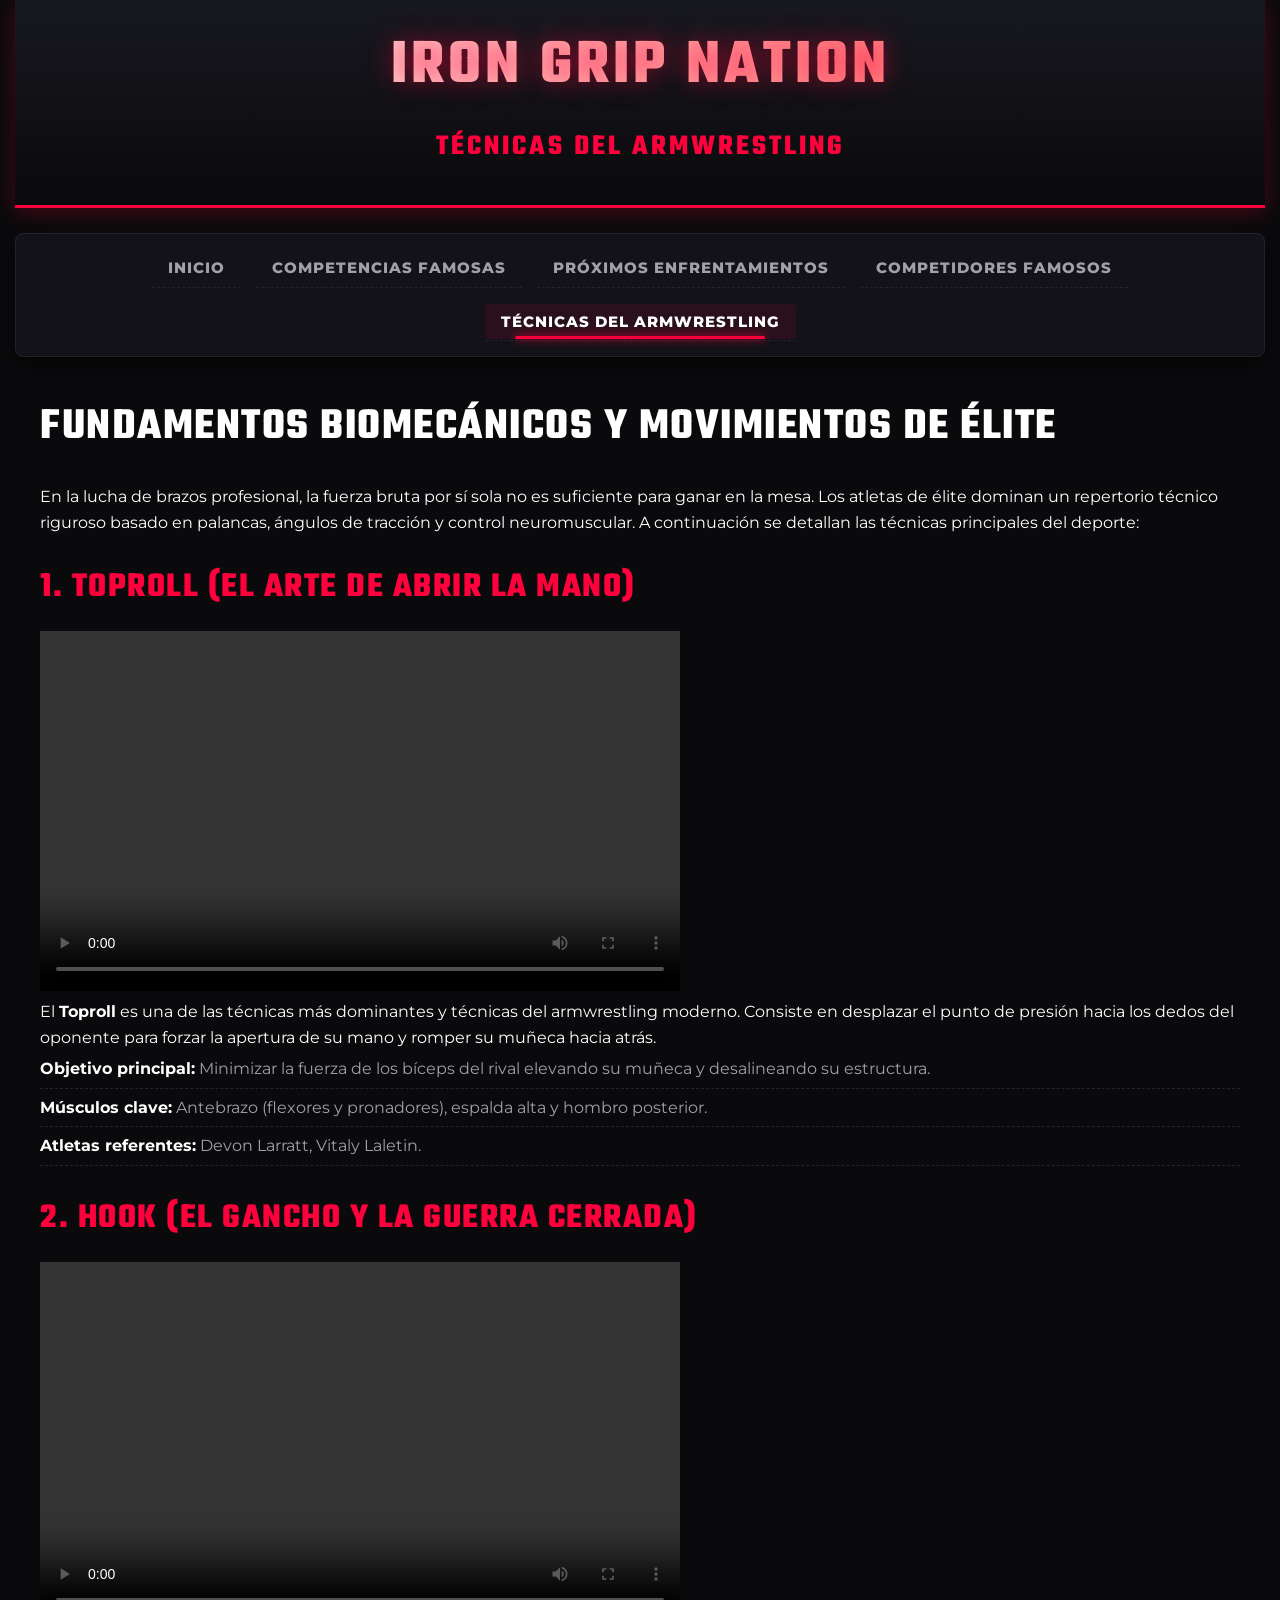
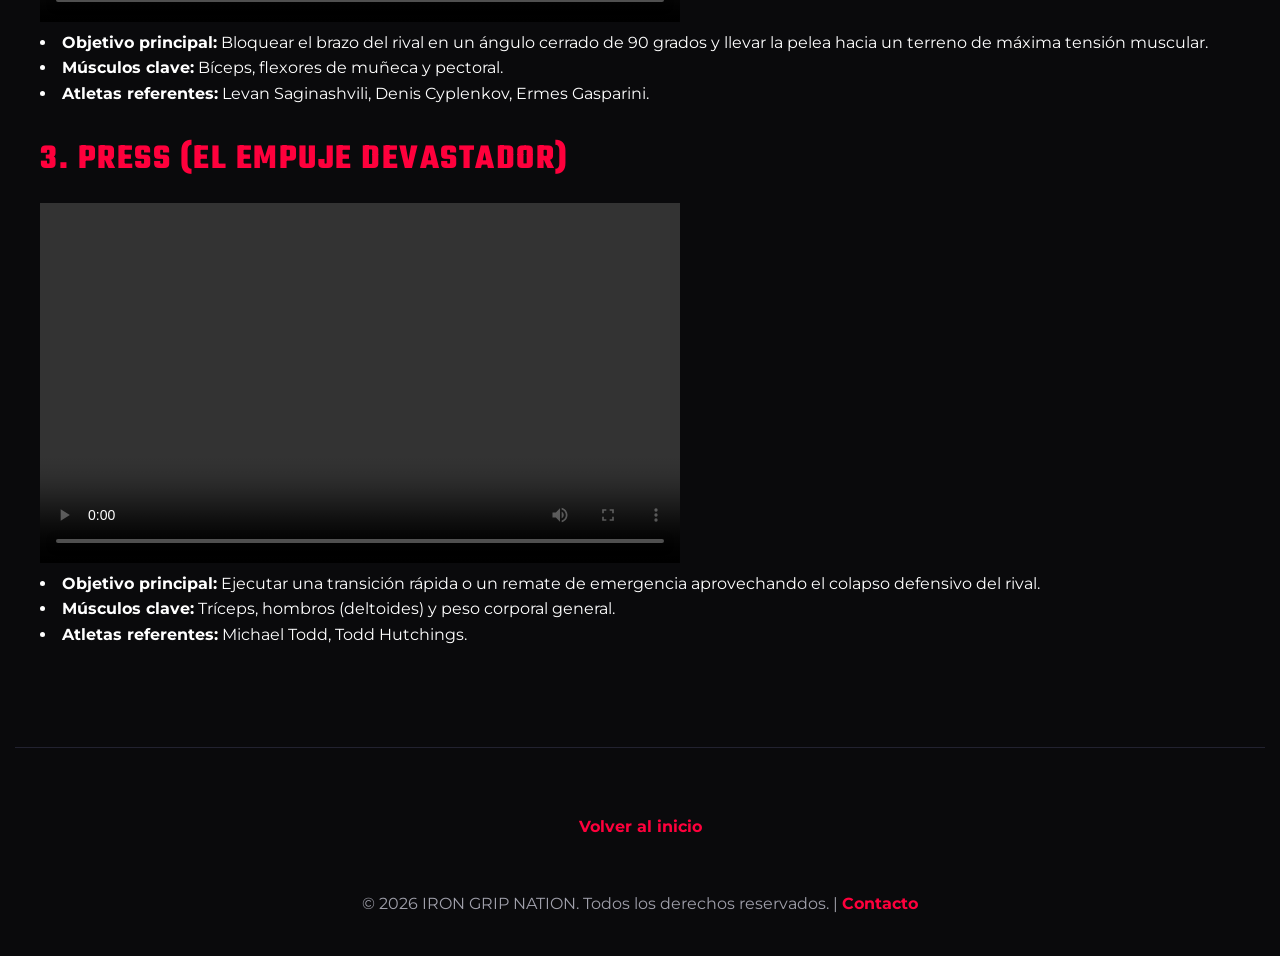
==== tecnicas.html @ 65c538e0 "Add files via upload" ====
<!DOCTYPE html>
<html lang="es">
<head>
    <link rel="stylesheet" href="styles.css">
    <meta charset="UTF-8">
    <meta name="viewport" content="width=device-width, initial-scale=1.0">
    <title>Técnicas del Armwrestling - IRON GRIP NATION</title>
</head>
<body>

    <!-- BARRA PRINCIPAL DE NAVEGACIÓN -->
    <header>
        <center>
            <h1>IRON GRIP NATION</h1>
            <h2>Técnicas del Armwrestling</h2>
        </center>
    </header>

    <nav>
        <ul style="list-style: none; padding: 0; display: flex; gap: 15px; justify-content: center;">
            <li><a href="pagina principal.html">Inicio</a></li>
            <li><a href="competencias famosas.html">Competencias Famosas</a></li>
            <li><a href="proximos enfrentamientos.html">Próximos Enfrentamientos</a></li>
            <li><a href="competidores famosos.html">Competidores Famosos</a></li>
            <li><a href="tecnicas.html" class="activo">Técnicas del Armwrestling</a></li>
        </ul>
    </nav>

    <main>
        <h1>Fundamentos Biomecánicos y Movimientos de Élite</h1>
        <p>En la lucha de brazos profesional, la fuerza bruta por sí sola no es suficiente para ganar en la mesa. Los atletas de élite dominan un repertorio técnico riguroso basado en palancas, ángulos de tracción y control neuromuscular. A continuación se detallan las técnicas principales del deporte:</p>

        <section>
            <h2>1. Toproll (El arte de abrir la mano)</h2>
            
            <video width="640" height="360" controls>
            <!-- Aquí colocas la URL directa del video -->
            <source src="c:\Users\2DO-INFORMÁTICA\Desktop\HTML\examen final\IRON GRIP NATION\VIDEOS\Levan-Saginashvili-vs-Devon-Larratt-East-vs-West-12-Full-Match-clip-16m16s-16m20s.mp4" type="video/mp4">
            Tu navegador no soporta la reproducción de video. 
            </video>
                
            <p>El <strong>Toproll</strong> es una de las técnicas más dominantes y técnicas del armwrestling moderno. Consiste en desplazar el punto de presión hacia los dedos del oponente para forzar la apertura de su mano y romper su muñeca hacia atrás.</p>
            <ul>
                <li><strong>Objetivo principal:</strong> Minimizar la fuerza de los bíceps del rival elevando su muñeca y desalineando su estructura.</li>
                <li><strong>Músculos clave:</strong> Antebrazo (flexores y pronadores), espalda alta y hombro posterior.</li>
                <li><strong>Atletas referentes:</strong> Devon Larratt, Vitaly Laletin.</li>
            </ul>
        </section>

        <section>
            <h2>2. Hook (El gancho y la guerra cerrada)</h2>
            <video width="640" height="360" controls>
            <!-- Aquí colocas la URL directa del video -->
            <source src="c:\Users\2DO-INFORMÁTICA\Desktop\HTML\examen final\IRON GRIP NATION\VIDEOS\John-Brzenk-Best-Hook-Matches-clip-1m29s-1m53s.mp4" type="video/mp4">
            Tu navegador no soporta la reproducción de video. 
            </video>
                <li><strong>Objetivo principal:</strong> Bloquear el brazo del rival en un ángulo cerrado de 90 grados y llevar la pelea hacia un terreno de máxima tensión muscular.</li>
                <li><strong>Músculos clave:</strong> Bíceps, flexores de muñeca y pectoral.</li>
                <li><strong>Atletas referentes:</strong> Levan Saginashvili, Denis Cyplenkov, Ermes Gasparini.</li>
            </ul>
        </section>

        <section>
            <h2>3. Press (El empuje devastador)</h2>
            <video width="640" height="360" controls>
            <!-- Aquí colocas la URL directa del video -->
            <source src="c:\Users\2DO-INFORMÁTICA\Desktop\HTML\examen final\IRON GRIP NATION\VIDEOS\Devon-Larratt-vs-Vitaly-Laletin-East-vs-West-23-Full-Match-clip-23m43s-23m52s.mp4" type="video/mp4">
            Tu navegador no soporta la reproducción de video. 
            </video>
                <li><strong>Objetivo principal:</strong> Ejecutar una transición rápida o un remate de emergencia aprovechando el colapso defensivo del rival.</li>
                <li><strong>Músculos clave:</strong> Tríceps, hombros (deltoides) y peso corporal general.</li>
                <li><strong>Atletas referentes:</strong> Michael Todd, Todd Hutchings.</li>
            </ul>
        </section>
    </main>

    <footer>
        <br>
        <a href="pagina principal.html" class="activo">Volver al inicio</a>
   <br>
   <br>
   <br>
        <p>&copy; 2026 IRON GRIP NATION. Todos los derechos reservados. | <a href="#">Contacto</a></p>
  

    </footer>


</body>
</html>
---- styles.css ----
/* ==========================================
   1. FUENTES, RESET Y VARIABLES NEÓN
   ========================================== */
@import url('https://fonts.googleapis.com/css2?family=Teko:wght@600;700&family=Montserrat:wght@400;600;800&display=swap');

:root {
    --rojo-neon: #ff003c;
    --rojo-fuego: #d32f2f;
    --brillo-rojo: rgba(255, 0, 60, 0.4);
    --fondo-oscuro: #0a0a0c;
    --tarjeta-bg: #141419;
    --texto-blanco: #ffffff;
    --texto-gris: #a0a0ab;
}

* {
    box-sizing: border-box;
    margin: 0;
    padding: 0;
}

html {
    overflow-y: scroll; /* Evita que la página salte al abrir/cerrar detalles */
}

body {
    background-color: var(--fondo-oscuro);
    color: var(--texto-blanco);
    font-family: 'Montserrat', sans-serif;
    line-height: 1.6;
    padding: 0 15px;
    animation: fadeInPage 0.8s ease-out;
}

/* Animación de entrada de la página */
@keyframes fadeInPage {
    from {
        opacity: 0;
        transform: translateY(15px);
    }
    to {
        opacity: 1;
        transform: translateY(0);
    }
}

/* ==========================================
   2. ENCABEZADO Y TÍTULOS FACHEROS
   ========================================== */
header {
    background: linear-gradient(180deg, #181820 0%, #0a0a0c 100%);
    padding: 35px 0 20px 0;
    border-bottom: 3px solid var(--rojo-neon);
    box-shadow: 0 4px 20px rgba(255, 0, 60, 0.25);
    margin-bottom: 25px;
    text-align: center;
}

header h1 {
    font-family: 'Teko', sans-serif;
    font-size: 4rem;
    text-transform: uppercase;
    letter-spacing: 4px;
    line-height: 1;
    background: linear-gradient(90deg, #ffffff, #ff4d4d, #ffffff);
    background-size: 200% auto;
    -webkit-background-clip: text;
    -webkit-text-fill-color: transparent;
    animation: brilloTexto 4s linear infinite;
    text-shadow: 0 0 25px rgba(255, 0, 60, 0.5);
}

@keyframes brilloTexto {
    0% { background-position: 0% center; }
    100% { background-position: 200% center; }
}

header h2 {
    font-family: 'Teko', sans-serif;
    color: var(--rojo-neon);
    font-size: 1.8rem;
    letter-spacing: 3px;
    text-transform: uppercase;
}

/* ==========================================
   3. BARRA DE NAVEGACIÓN FUTURISTA
   ========================================== */
nav {
    background-color: #121218;
    padding: 15px 0;
    margin-bottom: 35px;
    border-radius: 8px;
    border: 1px solid #22222e;
    box-shadow: 0 8px 16px rgba(0, 0, 0, 0.5);
}

nav ul {
    list-style: none;
    display: flex;
    justify-content: center;
    flex-wrap: wrap;
    gap: 25px;
}

nav a {
    color: var(--texto-gris);
    text-decoration: none;
    font-weight: 800;
    font-size: 0.95rem;
    text-transform: uppercase;
    letter-spacing: 1px;
    position: relative;
    padding: 8px 16px;
    border-radius: 4px;
    transition: all 0.3s cubic-bezier(0.4, 0, 0.2, 1);
}

/* Línea Neón animada en links */
nav a::after {
    content: '';
    position: absolute;
    width: 0;
    height: 3px;
    bottom: 0;
    left: 50%;
    background-color: var(--rojo-neon);
    box-shadow: 0 0 10px var(--rojo-neon);
    transition: all 0.3s ease;
    transform: translateX(-50%);
}

nav a:hover, 
nav a.activo {
    color: var(--texto-blanco);
    background-color: rgba(255, 0, 60, 0.1);
}

nav a:hover::after, 
nav a.activo::after {
    width: 80%;
}

/* ==========================================
   4. TARJETAS 3D (COMPETIDORES Y NOTICIAS)
   ========================================== */
main {
    max-width: 1200px;
    margin: 0 auto;
    padding-bottom: 50px;
}

h1, h2, h3 {
    font-family: 'Teko', sans-serif;
    letter-spacing: 1.5px;
    text-transform: uppercase;
}

h1 { font-size: 2.8rem; color: #fff; margin-bottom: 20px; }
h2 { font-size: 2.2rem; color: var(--rojo-neon); margin: 25px 0 15px 0; }
h3 { font-size: 1.8rem; color: #fff; }

div {
    background-color: var(--tarjeta-bg);
    border: 1px solid #252533;
    border-radius: 12px;
    padding: 22px;
    margin-bottom: 25px;
    position: relative;
    overflow: hidden;
    transition: all 0.4s cubic-bezier(0.175, 0.885, 0.32, 1.275);
}

/* Efecto de luz al pasar el cursor sobre las tarjetas */
div:hover {
    transform: translateY(-8px) scale(1.01);
    border-color: var(--rojo-neon);
    box-shadow: 0 12px 30px rgba(255, 0, 60, 0.3);
}

div img {
    border-radius: 8px;
    transition: transform 0.5s ease;
}

div:hover img {
    transform: scale(1.03);
}

/* Listas estilizadas */
ul {
    list-style: none;
}

ul li {
    padding: 6px 0;
    border-bottom: 1px dashed #222230;
    color: var(--texto-gris);
}

ul li strong {
    color: #fff;
}

/* ==========================================
   5. TABLA DE ENFRENTAMIENTOS DE ALTO IMPACTO
   ========================================== */
details {
    background-color: var(--tarjeta-bg);
    border: 1px solid #252533;
    border-radius: 10px;
    padding: 18px;
    margin-bottom: 30px;
    transition: all 0.3s ease;
}

details[open] {
    border-color: var(--rojo-neon);
    box-shadow: 0 0 20px rgba(255, 0, 60, 0.2);
}

summary {
    cursor: pointer;
    font-family: 'Teko', sans-serif;
    font-size: 1.5rem;
    color: var(--rojo-neon);
    letter-spacing: 1px;
    outline: none;
    transition: color 0.2s ease;
}

summary:hover {
    color: #ff5577;
}

table {
    width: 100%;
    border-collapse: collapse;
    margin-top: 20px;
    border-radius: 8px;
    overflow: hidden;
}

th, td {
    padding: 14px 18px;
    text-align: left;
}

th {
    background-color: #1e1e2a;
    color: var(--rojo-neon);
    font-family: 'Teko', sans-serif;
    font-size: 1.3rem;
    letter-spacing: 1px;
    text-transform: uppercase;
}

tr {
    background-color: #121218;
    border-bottom: 1px solid #222230;
    transition: background-color 0.2s ease;
}

tr:hover {
    background-color: rgba(255, 0, 60, 0.08);
}

/* ==========================================
   6. BOTONES CON PULSO NEÓN (EFECTO BOMBILLA)
   ========================================== */
.btn-adelantar, .activo {
    animation: pulsoNeon 2s infinite alternate;
}

@keyframes pulsoNeon {
    0% {
        box-shadow: 0 0 5px var(--rojo-neon);
    }
    100% {
        box-shadow: 0 0 18px var(--rojo-neon), 0 0 25px var(--rojo-neon);
    }
}

/* ==========================================
   7. FOOTER ELEGANTE
   ========================================== */
footer {
    text-align: center;
    padding: 40px 0;
    border-top: 1px solid #222230;
    margin-top: 50px;
    color: var(--texto-gris);
}

footer a {
    color: var(--rojo-neon);
    text-decoration: none;
    font-weight: bold;
    transition: all 0.3s ease;
}

footer a:hover {
    color: #ffffff;
    text-shadow: 0 0 10px var(--rojo-neon);
}
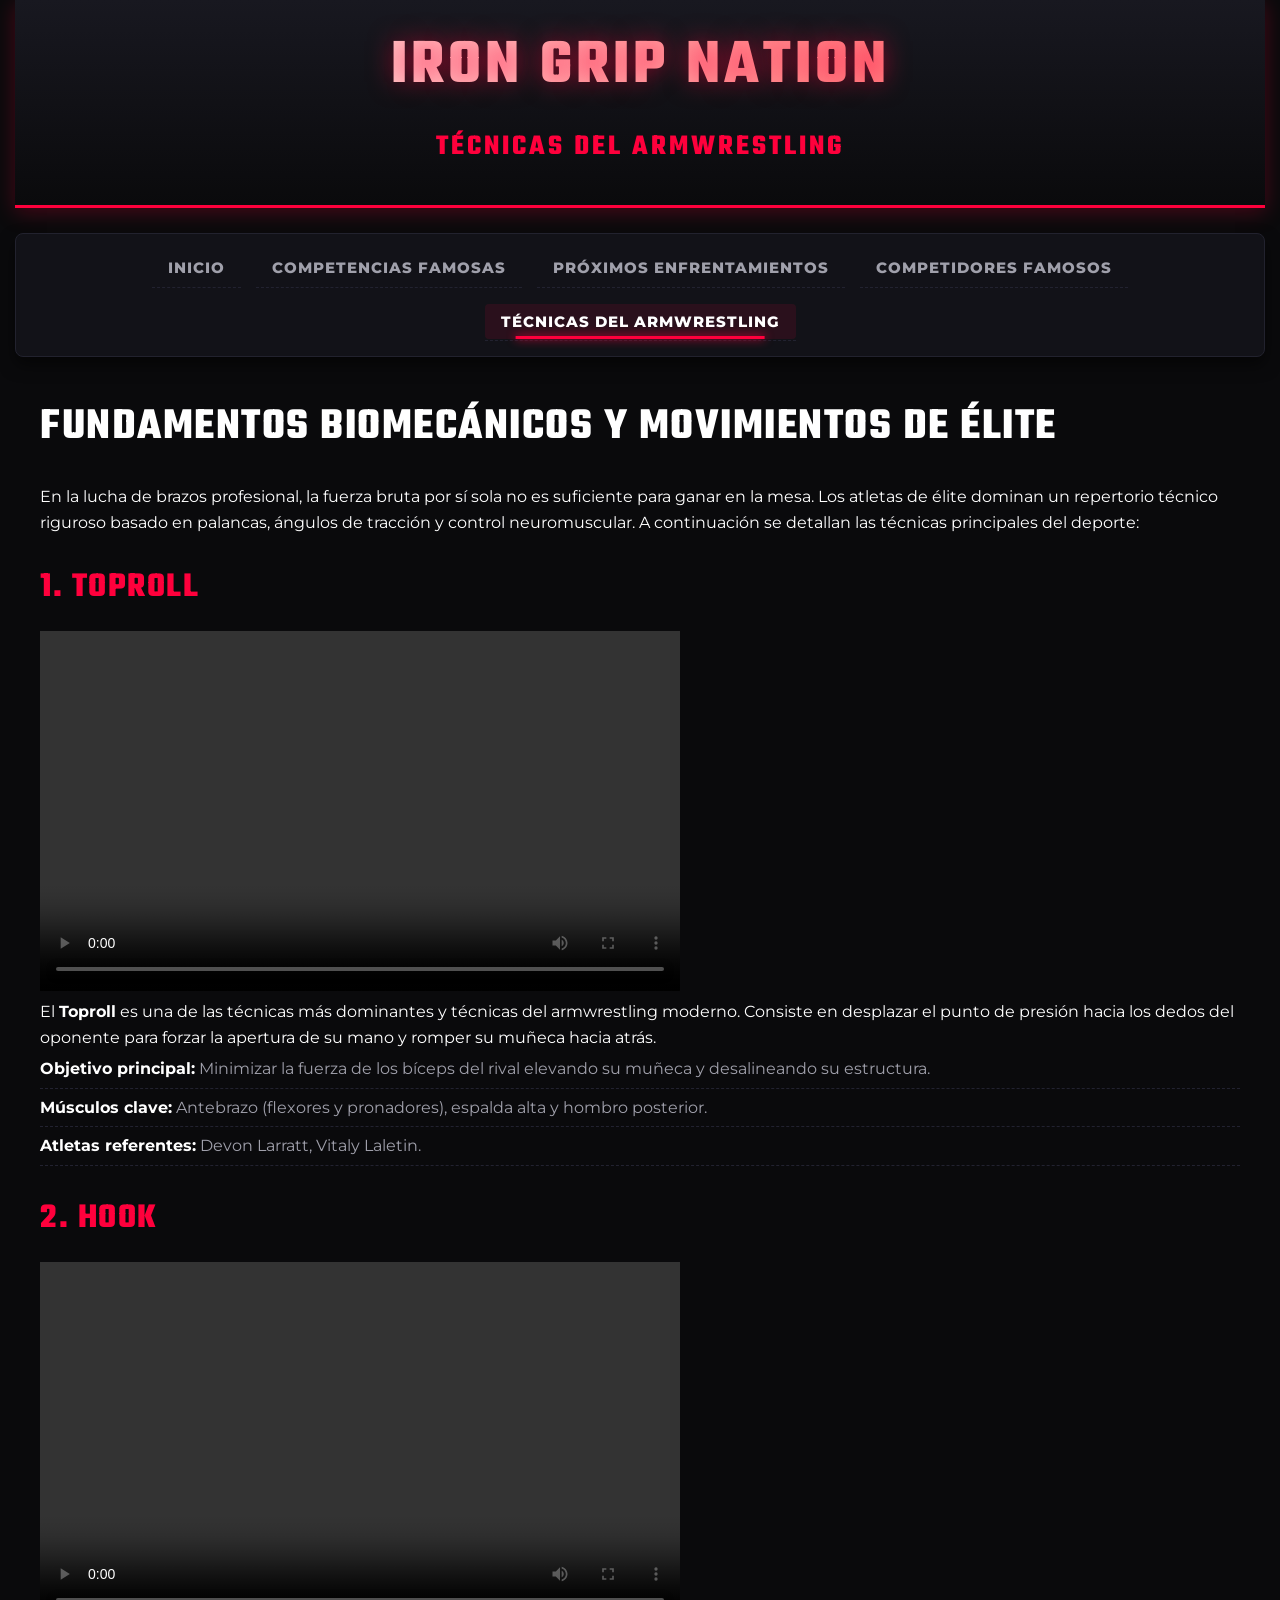
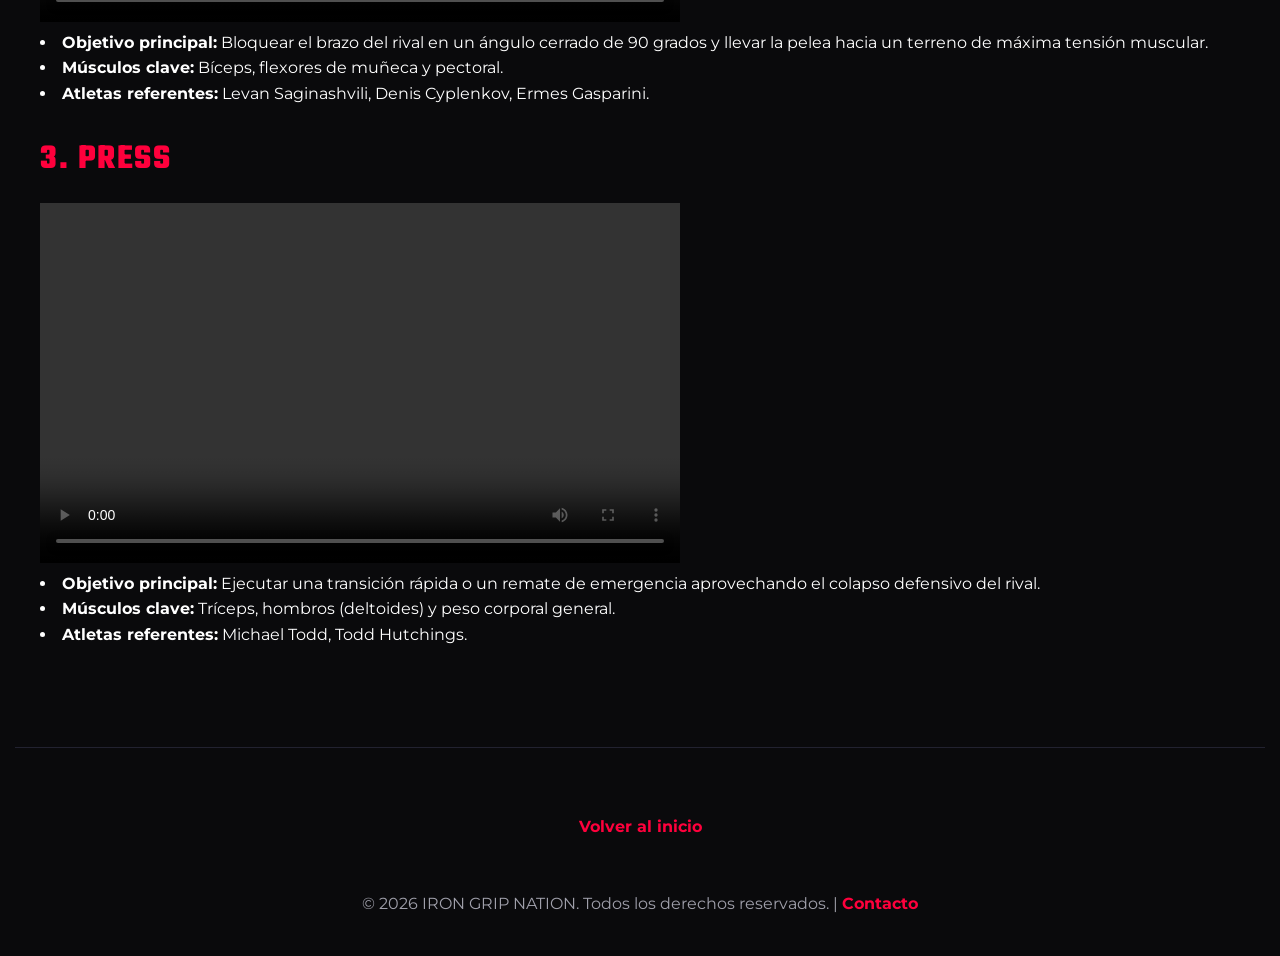
==== commit 42a95383: "Add files via upload" ====
--- a/tecnicas.html
+++ b/tecnicas.html
@@ -31,7 +31,7 @@
         <p>En la lucha de brazos profesional, la fuerza bruta por sí sola no es suficiente para ganar en la mesa. Los atletas de élite dominan un repertorio técnico riguroso basado en palancas, ángulos de tracción y control neuromuscular. A continuación se detallan las técnicas principales del deporte:</p>
 
         <section>
-            <h2>1. Toproll (El arte de abrir la mano)</h2>
+            <h2>1. Toproll </h2>
             
             <video width="640" height="360" controls>
             <!-- Aquí colocas la URL directa del video -->
@@ -48,7 +48,7 @@
         </section>
 
         <section>
-            <h2>2. Hook (El gancho y la guerra cerrada)</h2>
+            <h2>2. Hook </h2>
             <video width="640" height="360" controls>
             <!-- Aquí colocas la URL directa del video -->
             <source src="c:\Users\2DO-INFORMÁTICA\Desktop\HTML\examen final\IRON GRIP NATION\VIDEOS\John-Brzenk-Best-Hook-Matches-clip-1m29s-1m53s.mp4" type="video/mp4">
@@ -61,7 +61,7 @@
         </section>
 
         <section>
-            <h2>3. Press (El empuje devastador)</h2>
+            <h2>3. Press </h2>
             <video width="640" height="360" controls>
             <!-- Aquí colocas la URL directa del video -->
             <source src="c:\Users\2DO-INFORMÁTICA\Desktop\HTML\examen final\IRON GRIP NATION\VIDEOS\Devon-Larratt-vs-Vitaly-Laletin-East-vs-West-23-Full-Match-clip-23m43s-23m52s.mp4" type="video/mp4">
